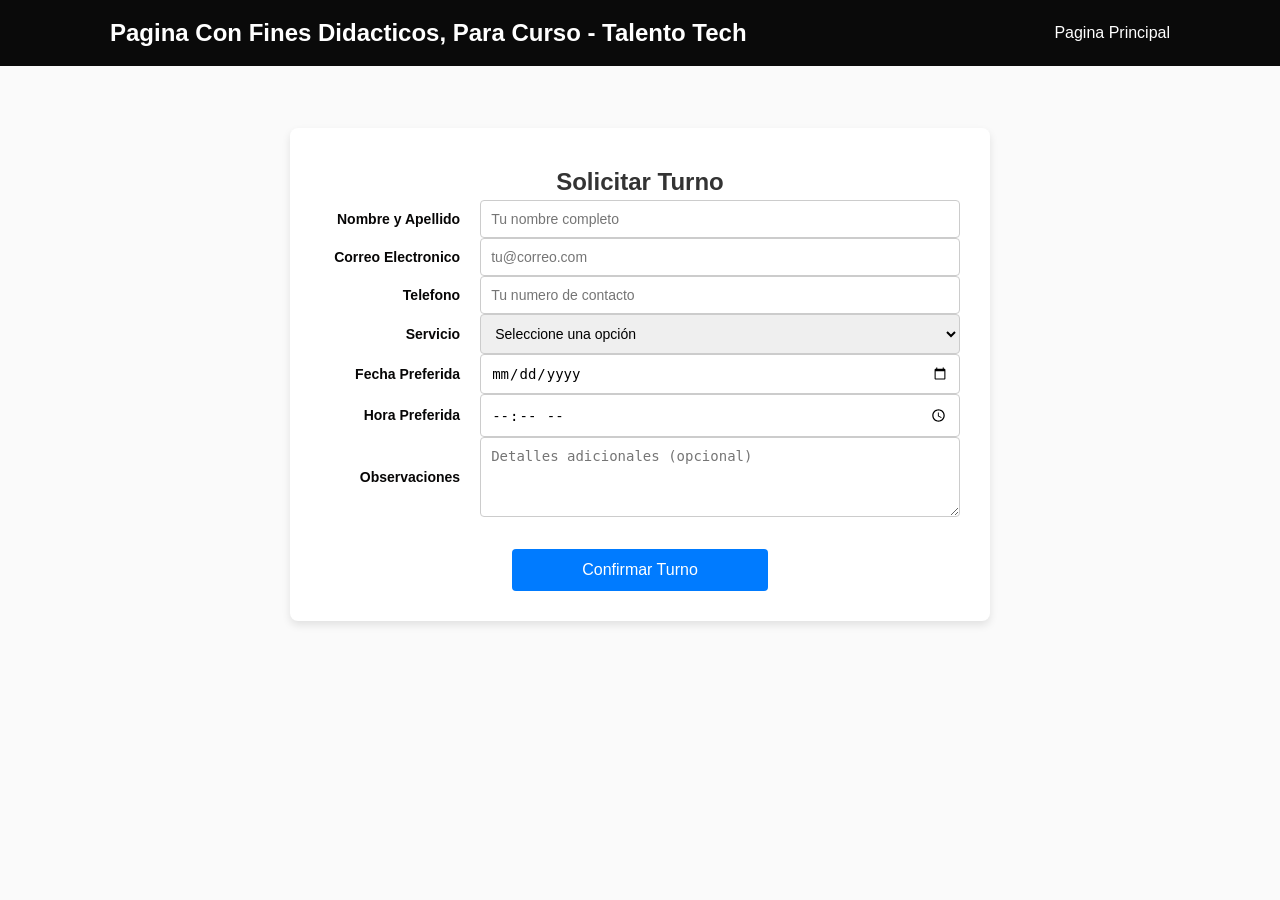
==== turnos.html @ f3f1a665 "Primer Commit TP 01102026T2039" ====
<!DOCTYPE html>
<html lang="en">
<head>
    <meta charset="UTF-8">
    <meta name="viewport" content="width=device-width, initial-scale=1.0">
    <title>Taller Pipote - Solitar TURNO</title>
    <link rel="stylesheet" href="css/style.css">
    <link rel="icon" type="image/png" href="img/coche-con-llave.png">
        <style>       
             /* Contenedor Principal de los Label e Input */
             .contenedor-datos {
                 background-color: white;
                 padding: 30px;
                 border-radius: 8px;
                 box-shadow: 0 4px 8px rgba(0, 0, 0, 0.1);
                 width: 100%;
                 max-width: 700px;
                 margin-left: auto;
                 margin-right: auto;    
                 margin-top: 10%;
             }
             /* Titulo h2 Para el titulo */
             h2 {
                 color: #333;
                 text-align: center;
                 margin-top: 1%;
             }
             
             .datos-formulario {
                 display: flex;
                 align-items: center;
                 gap: 10px;
             }
            
             label {
                 display: inline-block;
                 color: #070606;
                 font-size: 14px;
                 font-weight: bold;
                 text-align: right;
                 width: 150px;          /* Define el mismo tamaño para todos los label */
                 margin-right: 10px;
             }
             
             input, select, textarea {
                 display: inline-block;
                 width: 80%;
                 padding: 10px;
                 border: 1px solid #ccc;
                 border-radius: 4px;
                 box-sizing: border-box;
                 font-size: 14px;
             }
             
             textarea {
                 resize: vertical;
                 height: 80px;
             }
             
             button {
                 width: 40%;
                 padding: 12px;
                 background-color: #007BFF;
                 border: none;
                 color: white;
                 font-size: 16px;
                 border-radius: 4px;
                 cursor: pointer;
                 margin-left: 30%;
                 margin-top: 5%;
             }
             
             button:hover {
                 background-color: #0056b3;
             }
    </style>
</head>
<body>
    <header>
        <div class="contenedor barra-navegacion">
           <div class="logo">Pagina Con Fines Didacticos, Para Curso - Talento Tech </div>

           <nav>
                 <ul class="menu">
                    <li><a href="index.html">Pagina Principal</a></li>
                 </ul>
           </nav>
        </div>
    </header>
   
    <div class="contenedor-datos">
         <h2>Solicitar Turno</h2>
         <form action="https://formspree.io/f/xaeywvnb" method="POST">
             <div class="datos-formulario">
                 <label for="nombre">Nombre y Apellido</label>
                 <input type="text" id="nombre" name="nombre" required placeholder="Tu nombre completo">
            </div>

            <div class="datos-formulario">
                 <label for="email">Correo Electronico</label>
                 <input type="email" id="email" name="email" required placeholder="tu@correo.com">
            </div>

            <div class="datos-formulario">
                 <label for="telefono">Telefono</label>
                 <input type="tel" id="telefono" name="telefono" required placeholder="Tu numero de contacto">
            </div>

            <div class="datos-formulario">
                 <label for="servicio">Servicio</label>
                 <select id="servicio" name="servicio" required>
                     <option value="">Seleccione una opción</option>
                     <option value="consulta">Consultas Generales</option>
                     <option value="revision">Cambio Pastillas</option>
                     <option value="especialidad">Cambio Amortiguadores</option>
                 </select>
            </div>

            <div class="datos-formulario">
                 <label for="fecha">Fecha Preferida</label>
                 <input type="date" id="fecha" name="fecha" required>
            </div>

            <div class="datos-formulario">
                 <label for="hora">Hora Preferida</label>
                 <input type="time" id="hora" name="hora" required>
            </div>

            <div class="datos-formulario">
                 <label for="comentarios">Observaciones</label>
                 <textarea id="comentarios" name="comentarios" placeholder="Detalles adicionales (opcional)"></textarea>
            </div>

            <button type="submit">Confirmar Turno</button>
         </form>
    </div>
</body>
</html>
---- css/style.css ----
/* Sacamos los margenes que el navegador pone por defecto.
   Esto es muy recomendable Simpre Hacerlo al Principio Para No Olvidarse */
  * {
    margin: 0;
    padding: 0;
    box-sizing: border-box;
  }

  body {
    font-family: Arial, Helvetica, sans-serif;
    line-height: 1.5;
    color: #222;
    background: #FAFAFA;
  }

  /* Clase reutilizable: centra el contenido y le pone un ancho maximo */
  .contenedor {
    max-width: 1100px;
    margin: 0 auto;        
    padding: 0 20px;
  }

  header {
    background: #0a0a0a;
    color: white;
    padding: 15px 0;
    /*Las 5 Lineas Siguientes Dejan Fija la Parte Superior de la Pagina*/
    position: fixed;
    top: 0;
    left: 0;
    width: 100%;
    z-index: 1000;    
  }

  .barra-navegacion {
    align-items: center;
    display: flex;
    justify-content: space-between;
    flex-wrap: wrap;
    gap: 15px;
  }

  .logo {
    font-size: 24px;
    font-weight: bold;
  }
  
  /* El menu tambien es flex: los <li> quedan en fila */
  .menu {
    display: flex;
    gap: 20px;
    list-style: none;
  }

  .menu a {
    color: white;
    text-decoration: none
  }

  .menu a:hover {
    color: #f10e1adc;
    text-decoration: underline;
  }

  /* Color de Fondo y Letras del banner de bienvenida */
  .hero {
    background: #35c1c2;
    color: rgb(255, 255, 232);
    text-align: center;
    padding: 60px 20px;
  }
  /* Tamaño del Titulo y Margen Inferior */
  .hero h1 {
    font-size: 46px;
    margin-bottom: 10px;
  }

  /* Tamaño y Posicion de Parrafo del banner */
  .hero p{
    color: rgb(255, 255, 232);
    text-align: center;
    font-size: 20px;
    font-weight: bold;
  }
  /* Boton ubicado en el banner */
  .boton {
    display: inline-block;
    margin-top: 20px;
    background: #FFD34D;
    color: #222;
    padding: 12px 28px;
    border-radius: 6px;
    text-decoration: none;
    font-weight: bold;
  }

  .boton:hover {
    background: #e5b833;
  }

  main {
    padding-bottom: 50px;
  }

  .titulo-contacto {
    text-align: left;
    margin: 50px 0 30px;
    font-size: 24px;
  }
  
  /* Tarjeta Para Las Promociones */
  .tarjetas-promociones {
    display: flex;
    flex-wrap: wrap-reverse;          /* si no entran, pasan a la fila de abajo */
    gap: 25px;                /* separacion entre tarjetas */
    justify-content: space-between;
  }

  /* Contenedor Padre: Alinea las tarjetas horizontalmente */
  .contenedor-tarjetas {
    display: flex;
    gap: 16px; /* Espacio de separación entre las dos tarjetas */
    width: 100%; /* O el ancho máximo que desees, ej: max-width: 800px; */
    margin: 0 auto;
  }

  .tarjetas {
    flex: 1; /* Hace que ambas tarjetas crezcan y ocupen exactamente el mismo tamaño */
    min-width: 0; /* Evita que el contenido desborde la tarjeta */
    background: white;
    border: 1px solid #E0E0E0;
    border-radius: 8px;
    overflow: hidden;
    justify-content: space-between;
    display: flex;
    flex-direction: column;
    padding: 16px;
  }

  /* Mueve las Tarjetas Seleccionados por el Puntero */
  .tarjetas:hover {
    transform: translateY(-8px);
  }

  .tarjetas img {
    width: auto;
    height: auto;
    object-fit: fill;
    display: block;
  }

  .tarjetas-informacion {
    padding: 15px;
    display: flex;
    flex-direction: column;
    gap: 8px;
    flex: 1;
  }

  .categoria {
    font-size: 20px;
    font-weight: bold;
    font-family: 'Times New Roman', Times, serif;
    font-style: italic;
    text-transform: uppercase;
    text-align: center;
    color: #296e6f;
    letter-spacing: 1px;
  }

  .tarjetas h3 {
    font-size: 18px;
  }

  /* Clase para resaltar el Precio */
  .precio {
    font-size: 20px;
    font-weight: bold;
    color: #1F6F66;
    margin-top: auto;
  }

  /* Botones dentro de las Tarjetas */
  .tarjetas button {
    display: inline-block;
    background: #35c1c2;
    color: rgba(11, 11, 11, 0.992);
    border: none;
    padding: 10px 30px;
    border-radius: 6px;
    cursor: pointer;
    font-size: 24px;
    margin-left: 22%;
  }

  .tarjetas button:hover {
    background: #1e7979;
  }

  /* Pie de Pagina de 3 tres columnas que se acomodan solas. */
  footer {
    background: #222;
    color: #DDD;
    padding: 40px 0 20px;
  }

  .footer-columnas {
    display: flex;
    flex-wrap: wrap;
    justify-content: space-between;
    gap: 30px;
  }

  .columna {
    flex: 1 1 250px;
  }

  .columna h4 {
    color: white;
    margin-bottom: 12px;
  }

  .columna ul {
    list-style: none;
  }

  .columna a {
    color: #DDD;
    text-decoration: none;
  }

  .columna a:hover {
    color: #FFD34D;
  }

  /* Los iconos de redes, en fila y separados */
  .redes {
    display: flex;
    gap: 15px;
    margin-top: 10px;
  }

  /* Cada icono va dentro de un circulo. Usamos flex para centrarlo adentro. */
  .redes a {
    width: 40px;
    height: 40px;
    border-radius: 50%;
    background: #333;
    display: flex;
    justify-content: center;
    align-items: center;
    font-size: 18px;
  }

  .redes a:hover {
    background: #2F8F83;
    color: white;
  }

  .copyright {
    text-align: left;
    border-top: 1px solid #444;
    margin-top: 30px;
    padding-top: 15px;
    font-size: 14px;
  }

  /* Contacto */
  .bloque-contacto {
    display: flex;
    flex-wrap: wrap;
    gap: 25px;
    align-items: stretch;
  }

  .datos-contacto {
    flex-grow: 1;   /* Es Igual flex: 1 1 320px crece, se achica, base 320px */
    flex-shrink: 1;
    flex-basis: 320px;          
    background: white;
    border: 1px solid #E0E0E0;
    border-radius: 8px;
    padding: 25px;
  }

  .datos-contacto h3 {
    font-size: 18px;
    color: #1F6F66;
    margin-bottom: 10px;
  }

  .datos-contacto ul {
    list-style: none;
    margin-bottom: 25px;
  }

  .datos-contacto li {
    padding: 6px 0;
  }

  /* Los iconos quedan todos alineados a la misma distancia */
  .datos-contacto li i {
    color: #2F8F83;
    width: 22px;
  }

  .datos-contacto a {
    color: #222;
    text-decoration: none;
  }

  .datos-contacto a:hover {
    color: #5b6967;
    text-decoration: underline;
  }

  .mapa {
    flex: 1 1 420px;
    min-height: 340px;
    border-radius: 8px;
    overflow: hidden;
    border: 1px solid #E0E0E0;
  }
  
  .mapa iframe {
    width: 100%;
    height: 100%;
    min-height: 340px;
    border: 0;
    display: block;
  }
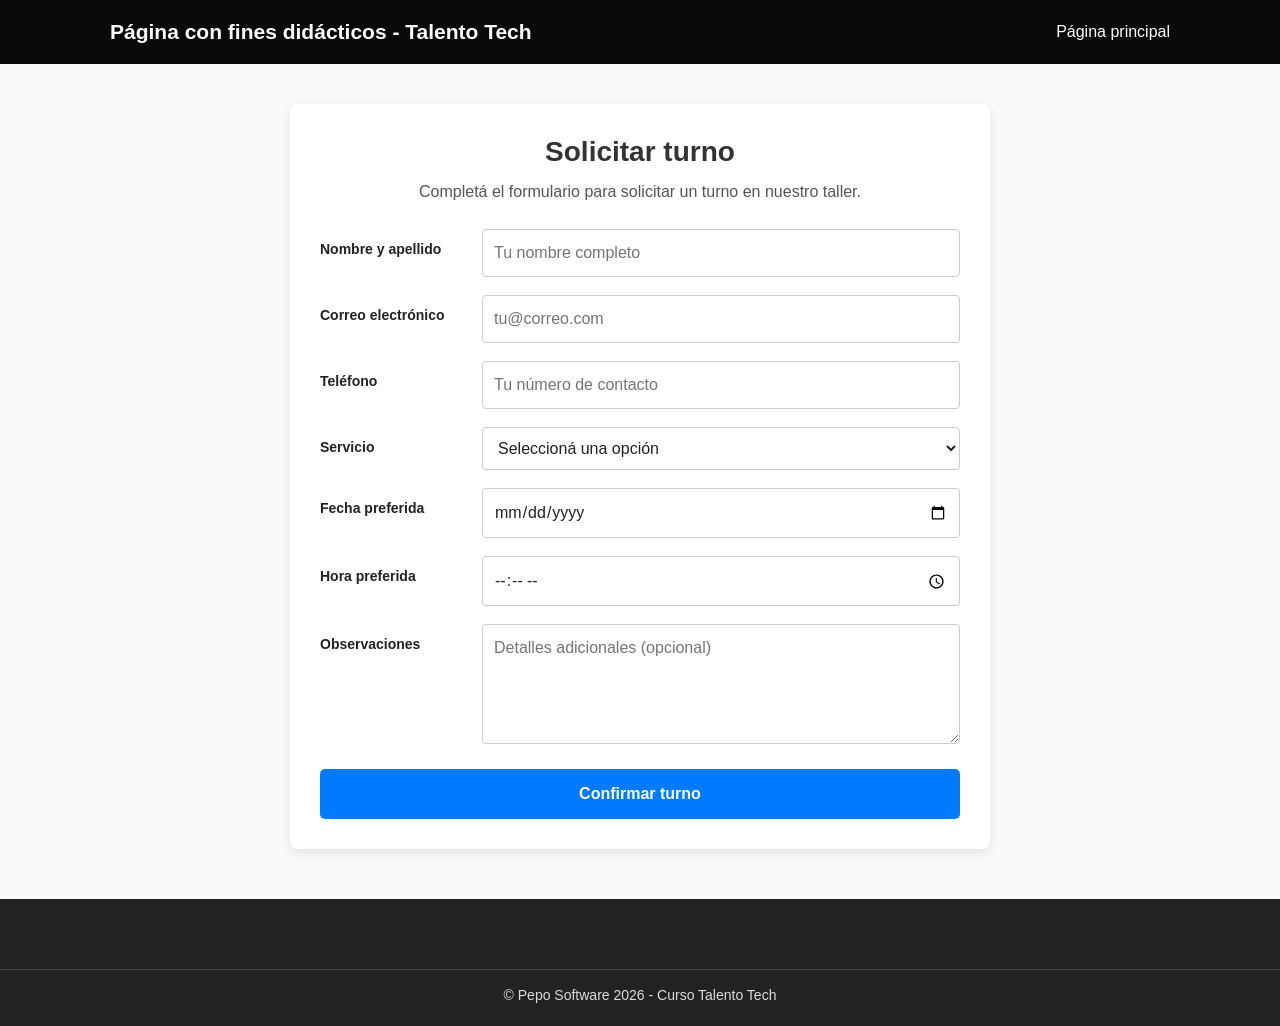
==== commit a1628550: "Modificado a Responsive" ====
--- a/turnos.html
+++ b/turnos.html
@@ -1,138 +1,131 @@
+
 <!DOCTYPE html>
-<html lang="en">
+<html lang="es">
 <head>
-    <meta charset="UTF-8">
-    <meta name="viewport" content="width=device-width, initial-scale=1.0">
-    <title>Taller Pipote - Solitar TURNO</title>
-    <link rel="stylesheet" href="css/style.css">
-    <link rel="icon" type="image/png" href="img/coche-con-llave.png">
-        <style>       
-             /* Contenedor Principal de los Label e Input */
-             .contenedor-datos {
-                 background-color: white;
-                 padding: 30px;
-                 border-radius: 8px;
-                 box-shadow: 0 4px 8px rgba(0, 0, 0, 0.1);
-                 width: 100%;
-                 max-width: 700px;
-                 margin-left: auto;
-                 margin-right: auto;    
-                 margin-top: 10%;
-             }
-             /* Titulo h2 Para el titulo */
-             h2 {
-                 color: #333;
-                 text-align: center;
-                 margin-top: 1%;
-             }
-             
-             .datos-formulario {
-                 display: flex;
-                 align-items: center;
-                 gap: 10px;
-             }
-            
-             label {
-                 display: inline-block;
-                 color: #070606;
-                 font-size: 14px;
-                 font-weight: bold;
-                 text-align: right;
-                 width: 150px;          /* Define el mismo tamaño para todos los label */
-                 margin-right: 10px;
-             }
-             
-             input, select, textarea {
-                 display: inline-block;
-                 width: 80%;
-                 padding: 10px;
-                 border: 1px solid #ccc;
-                 border-radius: 4px;
-                 box-sizing: border-box;
-                 font-size: 14px;
-             }
-             
-             textarea {
-                 resize: vertical;
-                 height: 80px;
-             }
-             
-             button {
-                 width: 40%;
-                 padding: 12px;
-                 background-color: #007BFF;
-                 border: none;
-                 color: white;
-                 font-size: 16px;
-                 border-radius: 4px;
-                 cursor: pointer;
-                 margin-left: 30%;
-                 margin-top: 5%;
-             }
-             
-             button:hover {
-                 background-color: #0056b3;
-             }
-    </style>
+  <meta charset="UTF-8">
+  <meta name="viewport" content="width=device-width, initial-scale=1.0">
+
+  <title>Taller Pipote - Solicitar turno</title>
+
+  <link rel="stylesheet" href="css/style.css">
+  <link rel="icon" type="image/png" href="img/coche-con-llave.png">
 </head>
+
 <body>
-    <header>
-        <div class="contenedor barra-navegacion">
-           <div class="logo">Pagina Con Fines Didacticos, Para Curso - Talento Tech </div>
 
-           <nav>
-                 <ul class="menu">
-                    <li><a href="index.html">Pagina Principal</a></li>
-                 </ul>
-           </nav>
+  <!-- Encabezado -->
+  <header>
+    <div class="contenedor barra-navegacion">
+      <div class="logo">
+        Página con fines didácticos - Talento Tech
+      </div>
+
+      <nav aria-label="Navegación principal">
+        <ul class="menu">
+          <li><a href="index.html">Página principal</a></li>
+        </ul>
+      </nav>
+    </div>
+  </header>
+
+  <!-- Contenido principal -->
+  <main class="pagina-turnos">
+    <section class="contenedor-datos">
+
+      <h1>Solicitar turno</h1>
+      <p class="intro-turnos">
+        Completá el formulario para solicitar un turno en nuestro taller.
+      </p>
+
+      <form
+        class="formulario-turnos"
+        action="https://formspree.io/f/xaeywvnb"
+        method="POST">
+
+        <div class="datos-formulario">
+          <label for="nombre">Nombre y apellido</label>
+          <input
+            type="text"
+            id="nombre"
+            name="nombre"
+            autocomplete="name"
+            placeholder="Tu nombre completo"
+            required>
         </div>
-    </header>
-   
-    <div class="contenedor-datos">
-         <h2>Solicitar Turno</h2>
-         <form action="https://formspree.io/f/xaeywvnb" method="POST">
-             <div class="datos-formulario">
-                 <label for="nombre">Nombre y Apellido</label>
-                 <input type="text" id="nombre" name="nombre" required placeholder="Tu nombre completo">
-            </div>
 
-            <div class="datos-formulario">
-                 <label for="email">Correo Electronico</label>
-                 <input type="email" id="email" name="email" required placeholder="tu@correo.com">
-            </div>
+        <div class="datos-formulario">
+          <label for="email">Correo electrónico</label>
+          <input
+            type="email"
+            id="email"
+            name="email"
+            autocomplete="email"
+            placeholder="tu@correo.com"
+            required>
+        </div>
 
-            <div class="datos-formulario">
-                 <label for="telefono">Telefono</label>
-                 <input type="tel" id="telefono" name="telefono" required placeholder="Tu numero de contacto">
-            </div>
+        <div class="datos-formulario">
+          <label for="telefono">Teléfono</label>
+          <input
+            type="tel"
+            id="telefono"
+            name="telefono"
+            autocomplete="tel"
+            placeholder="Tu número de contacto"
+            required>
+        </div>
 
-            <div class="datos-formulario">
-                 <label for="servicio">Servicio</label>
-                 <select id="servicio" name="servicio" required>
-                     <option value="">Seleccione una opción</option>
-                     <option value="consulta">Consultas Generales</option>
-                     <option value="revision">Cambio Pastillas</option>
-                     <option value="especialidad">Cambio Amortiguadores</option>
-                 </select>
-            </div>
+        <div class="datos-formulario">
+          <label for="servicio">Servicio</label>
+          <select id="servicio" name="servicio" required>
+            <option value="">Seleccioná una opción</option>
+            <option value="consulta">Consultas generales</option>
+            <option value="revision">Cambio de pastillas</option>
+            <option value="especialidad">Cambio de amortiguadores</option>
+          </select>
+        </div>
 
-            <div class="datos-formulario">
-                 <label for="fecha">Fecha Preferida</label>
-                 <input type="date" id="fecha" name="fecha" required>
-            </div>
+        <div class="datos-formulario">
+          <label for="fecha">Fecha preferida</label>
+          <input
+            type="date"
+            id="fecha"
+            name="fecha"
+            required>
+        </div>
 
-            <div class="datos-formulario">
-                 <label for="hora">Hora Preferida</label>
-                 <input type="time" id="hora" name="hora" required>
-            </div>
+        <div class="datos-formulario">
+          <label for="hora">Hora preferida</label>
+          <input
+            type="time"
+            id="hora"
+            name="hora"
+            required>
+        </div>
 
-            <div class="datos-formulario">
-                 <label for="comentarios">Observaciones</label>
-                 <textarea id="comentarios" name="comentarios" placeholder="Detalles adicionales (opcional)"></textarea>
-            </div>
+        <div class="datos-formulario">
+          <label for="comentarios">Observaciones</label>
+          <textarea
+            id="comentarios"
+            name="comentarios"
+            rows="4"
+            placeholder="Detalles adicionales (opcional)"></textarea>
+        </div>
 
-            <button type="submit">Confirmar Turno</button>
-         </form>
-    </div>
+        <button type="submit" class="boton-enviar">
+          Confirmar turno
+        </button>
+
+      </form>
+    </section>
+  </main>
+
+  <!-- Pie de página -->
+  <footer class="pie-turnos">
+    <p class="copyright">
+      &copy; Pepo Software 2026 - Curso Talento Tech
+    </p>
+  </footer>
+
 </body>
 </html>
--- a/css/style.css
+++ b/css/style.css
@@ -1,331 +1,818 @@
-/* Sacamos los margenes que el navegador pone por defecto.
-   Esto es muy recomendable Simpre Hacerlo al Principio Para No Olvidarse */
-  * {
-    margin: 0;
-    padding: 0;
-    box-sizing: border-box;
-  }
-
-  body {
-    font-family: Arial, Helvetica, sans-serif;
-    line-height: 1.5;
-    color: #222;
-    background: #FAFAFA;
-  }
-
-  /* Clase reutilizable: centra el contenido y le pone un ancho maximo */
+
+/* CONFIGURACION GENERAL */
+
+* {
+  margin: 0;
+  padding: 0;
+  box-sizing: border-box;
+}
+
+html {
+  scroll-behavior: smooth;
+  scroll-padding-top: 20px;
+}
+
+body {
+  font-family: Arial, Helvetica, sans-serif;
+  line-height: 1.5;
+  color: #222;
+  background: #FAFAFA;
+  overflow-wrap: break-word;
+}
+
+img,
+iframe {
+  max-width: 100%;
+}
+
+img {
+  display: block;
+}
+
+a {
+  overflow-wrap: anywhere;
+}
+
+button,
+input,
+select,
+textarea {
+  font: inherit;
+}
+
+button,
+a,
+input,
+select,
+textarea {
+  -webkit-tap-highlight-color: transparent;
+}
+
+:focus-visible {
+  outline: 3px solid #087f8c;
+  outline-offset: 3px;
+}
+
+/* CONTENEDOR GENERAL */
+
+.contenedor {
+  width: 100%;
+  max-width: 1100px;
+  margin: 0 auto;
+  padding: 0 20px;
+}
+
+.seccion {
+  padding-top: 35px;
+  padding-bottom: 15px;
+}
+
+.titulo-seccion {
+  margin-bottom: 25px;
+  text-align: center;
+  font-size: 30px;
+  line-height: 1.3;
+}
+
+/* HEADER Y NAVEGACION El header queda en el flujo normal No tapa el contenido de la pagina.*/
+
+header {
+  position: relative;
+  width: 100%;
+  background: #0a0a0a;
+  color: white;
+  padding: 15px 0;
+  z-index: 10;
+}
+
+.barra-navegacion {
+  display: flex;
+  align-items: center;
+  justify-content: space-between;
+  flex-wrap: wrap;
+  gap: 15px 25px;
+}
+
+.logo {
+  flex: 1 1 280px;
+  font-size: 21px;
+  font-weight: bold;
+}
+
+.barra-navegacion nav {
+  max-width: 100%;
+}
+
+.menu {
+  display: flex;
+  align-items: center;
+  justify-content: center;
+  flex-wrap: wrap;
+  gap: 12px 20px;
+  list-style: none;
+}
+
+.menu li {
+  min-width: 0;
+}
+
+.menu a {
+  display: inline-block;
+  color: white;
+  text-decoration: none;
+  padding: 5px 0;
+}
+
+.menu a:hover {
+  color: #FFD34D;
+  text-decoration: underline;
+}
+
+/* BANNER PRINCIPAL */
+
+.hero {
+  background: #35c1c2;
+  color: #fff;
+  text-align: center;
+  padding: 60px 20px;
+}
+
+.hero h1 {
+  font-size: clamp(30px, 4vw, 46px);
+  line-height: 1.2;
+  margin-bottom: 12px;
+}
+
+.hero p {
+  max-width: 750px;
+  margin: 0 auto;
+  font-size: clamp(16px, 2vw, 20px);
+  font-weight: bold;
+}
+
+.boton {
+  display: inline-block;
+  margin-top: 20px;
+  background: #FFD34D;
+  color: #222;
+  padding: 12px 28px;
+  border-radius: 6px;
+  text-decoration: none;
+  font-weight: bold;
+  text-align: center;
+}
+
+.boton:hover {
+  background: #e5b833;
+}
+
+/* CONTENIDO PRINCIPAL */
+
+main {
+  padding-bottom: 40px;
+}
+
+.titulo-contacto {
+  text-align: left;
+  margin: 15px 0 25px;
+  font-size: 26px;
+}
+
+/* TARJETAS DE PROMOCIONES */
+
+.contenedor-tarjetas {
+  display: grid;
+  grid-template-columns: repeat(2, minmax(0, 1fr));
+  gap: 24px;
+  width: 100%;
+}
+
+.tarjetas {
+  min-width: 0;
+  background: white;
+  border: 1px solid #E0E0E0;
+  border-radius: 8px;
+  overflow: hidden;
+  display: flex;
+  flex-direction: column;
+  transition: transform 0.2s ease;
+}
+
+.tarjetas:hover {
+  transform: translateY(-4px);
+}
+
+.tarjetas img {
+  width: 100%;
+  height: 240px;
+  object-fit: cover;
+}
+
+.tarjetas-informacion {
+  padding: 18px;
+  display: flex;
+  flex-direction: column;
+  align-items: flex-start;
+  gap: 10px;
+  flex: 1;
+}
+
+.categoria {
+  align-self: center;
+  font-size: 18px;
+  font-weight: bold;
+  font-family: "Times New Roman", Times, serif;
+  font-style: italic;
+  text-transform: uppercase;
+  text-align: center;
+  color: #296e6f;
+  letter-spacing: 1px;
+}
+
+.tarjetas h3 {
+  font-size: 19px;
+  line-height: 1.35;
+}
+
+.tarjetas p {
+  font-size: 16px;
+}
+
+.precio {
+  font-size: 22px;
+  font-weight: bold;
+  color: #1F6F66;
+  margin-top: auto;
+}
+
+/* Enlace que funciona como boton */
+
+.boton-tarjeta {
+  display: block;
+  width: 100%;
+  margin-top: 10px;
+  padding: 12px 15px;
+  border-radius: 6px;
+  background: #35c1c2;
+  color: #111;
+  text-decoration: none;
+  text-align: center;
+  font-size: 16px;
+  font-weight: bold;
+  overflow-wrap: normal;
+}
+
+.boton-tarjeta:hover {
+  background: #1e7979;
+  color: white;
+}
+
+/* CONTACTO Y UBICACION */
+
+.bloque-contacto {
+  display: flex;
+  flex-wrap: wrap;
+  align-items: stretch;
+  gap: 25px;
+}
+
+.datos-contacto {
+  flex: 1 1 320px;
+  min-width: 0;
+  background: white;
+  border: 1px solid #E0E0E0;
+  border-radius: 8px;
+  padding: 25px;
+}
+
+.datos-contacto h3 {
+  font-size: 18px;
+  color: #1F6F66;
+  margin-bottom: 10px;
+}
+
+.datos-contacto ul {
+  list-style: none;
+  margin-bottom: 25px;
+}
+
+.datos-contacto li {
+  padding: 7px 0;
+}
+
+.datos-contacto li i {
+  color: #2F8F83;
+  width: 22px;
+}
+
+.datos-contacto a {
+  color: #222;
+  text-decoration: none;
+}
+
+.datos-contacto a:hover {
+  color: #1F6F66;
+  text-decoration: underline;
+}
+
+.aviso-contacto {
+  margin-top: 15px;
+  text-align: center;
+  font-size: 13px;
+  font-weight: bold;
+}
+
+/* Mapa adaptable */
+
+.mapa {
+  flex: 1 1 420px;
+  min-width: 0;
+  min-height: 340px;
+  border-radius: 8px;
+  overflow: hidden;
+  border: 1px solid #E0E0E0;
+}
+
+.mapa iframe {
+  display: block;
+  width: 100%;
+  height: 100%;
+  min-height: 340px;
+  border: 0;
+}
+
+/* PIE DE PAGINA */
+
+footer {
+  background: #222;
+  color: #DDD;
+  padding: 40px 0 20px;
+}
+
+.footer-columnas {
+  display: flex;
+  flex-wrap: wrap;
+  justify-content: space-between;
+  gap: 30px;
+}
+
+.columna {
+  flex: 1 1 250px;
+  min-width: 0;
+}
+
+.columna h2,
+.columna h4 {
+  color: white;
+  font-size: 18px;
+  margin-bottom: 12px;
+}
+
+.columna ul {
+  list-style: none;
+}
+
+.columna li {
+  margin-bottom: 8px;
+}
+
+.columna li i {
+  margin-right: 5px;
+}
+
+.columna a {
+  color: #DDD;
+  text-decoration: none;
+}
+
+.columna a:hover {
+  color: #FFD34D;
+}
+
+.redes {
+  display: flex;
+  flex-wrap: wrap;
+  gap: 12px;
+  margin-top: 10px;
+}
+
+.redes a {
+  width: 40px;
+  height: 40px;
+  flex: 0 0 40px;
+  border-radius: 50%;
+  background: #333;
+  display: flex;
+  justify-content: center;
+  align-items: center;
+  font-size: 18px;
+}
+
+.redes a:hover {
+  background: #2F8F83;
+  color: white;
+}
+
+.copyright {
+  text-align: center;
+  border-top: 1px solid #444;
+  margin-top: 30px;
+  padding: 15px 20px 0;
+  font-size: 14px;
+}
+
+/* PAGINA DE TURNOS */
+
+.pagina-turnos {
+  padding: 40px 20px 50px;
+  min-width: 0;
+}
+
+.contenedor-datos {
+  width: 100%;
+  max-width: 700px;
+  margin: 0 auto;
+  padding: 30px;
+  background: white;
+  border-radius: 8px;
+  box-shadow: 0 4px 12px rgba(0, 0, 0, 0.1);
+}
+
+.contenedor-datos h1 {
+  color: #333;
+  text-align: center;
+  font-size: 28px;
+  line-height: 1.3;
+  margin-bottom: 10px;
+}
+
+.intro-turnos {
+  margin-bottom: 25px;
+  text-align: center;
+  color: #555;
+}
+
+.formulario-turnos {
+  width: 100%;
+}
+
+.datos-formulario {
+  display: grid;
+  grid-template-columns: minmax(130px, 150px) minmax(0, 1fr);
+  align-items: start;
+  gap: 12px;
+  margin-bottom: 18px;
+}
+
+.datos-formulario label {
+  padding-top: 10px;
+  color: #222;
+  font-size: 14px;
+  font-weight: bold;
+}
+
+.datos-formulario input,
+.datos-formulario select,
+.datos-formulario textarea {
+  display: block;
+  width: 100%;
+  min-width: 0;
+  padding: 11px;
+  border: 1px solid #CCC;
+  border-radius: 4px;
+  background: white;
+  color: #222;
+  font-size: 16px;
+}
+
+.datos-formulario textarea {
+  min-height: 100px;
+  resize: vertical;
+}
+
+.datos-formulario input:focus,
+.datos-formulario select:focus,
+.datos-formulario textarea:focus {
+  border-color: #087f8c;
+  outline: 2px solid rgba(8, 127, 140, 0.2);
+}
+
+.boton-enviar {
+  display: block;
+  width: 100%;
+  margin-top: 25px;
+  padding: 13px 20px;
+  border: none;
+  border-radius: 5px;
+  background: #007BFF;
+  color: white;
+  font-size: 16px;
+  font-weight: bold;
+  cursor: pointer;
+}
+
+.boton-enviar:hover {
+  background: #0056b3;
+}
+
+.pie-turnos {
+  margin-top: 0;
+}
+
+/* TABLETS: 768px O MENOS */
+
+@media (max-width: 768px) {
+
   .contenedor {
-    max-width: 1100px;
-    margin: 0 auto;        
-    padding: 0 20px;
+    padding-left: 18px;
+    padding-right: 18px;
   }
 
   header {
-    background: #0a0a0a;
-    color: white;
-    padding: 15px 0;
-    /*Las 5 Lineas Siguientes Dejan Fija la Parte Superior de la Pagina*/
-    position: fixed;
-    top: 0;
-    left: 0;
+    padding: 14px 0;
+  }
+
+  .barra-navegacion {
+    flex-direction: column;
+    justify-content: center;
+    text-align: center;
+    gap: 10px;
+  }
+
+  .logo {
+    flex: 0 1 auto;
     width: 100%;
-    z-index: 1000;    
-  }
-
-  .barra-navegacion {
-    align-items: center;
-    display: flex;
-    justify-content: space-between;
-    flex-wrap: wrap;
-    gap: 15px;
-  }
-
-  .logo {
-    font-size: 24px;
-    font-weight: bold;
-  }
-  
-  /* El menu tambien es flex: los <li> quedan en fila */
+    font-size: 20px;
+  }
+
   .menu {
-    display: flex;
-    gap: 20px;
-    list-style: none;
+    gap: 8px 18px;
   }
 
   .menu a {
-    color: white;
-    text-decoration: none
-  }
-
-  .menu a:hover {
-    color: #f10e1adc;
-    text-decoration: underline;
-  }
-
-  /* Color de Fondo y Letras del banner de bienvenida */
+    font-size: 15px;
+  }
+
   .hero {
-    background: #35c1c2;
-    color: rgb(255, 255, 232);
-    text-align: center;
-    padding: 60px 20px;
-  }
-  /* Tamaño del Titulo y Margen Inferior */
-  .hero h1 {
-    font-size: 46px;
-    margin-bottom: 10px;
-  }
-
-  /* Tamaño y Posicion de Parrafo del banner */
-  .hero p{
-    color: rgb(255, 255, 232);
-    text-align: center;
-    font-size: 20px;
-    font-weight: bold;
-  }
-  /* Boton ubicado en el banner */
-  .boton {
-    display: inline-block;
-    margin-top: 20px;
-    background: #FFD34D;
-    color: #222;
-    padding: 12px 28px;
-    border-radius: 6px;
-    text-decoration: none;
-    font-weight: bold;
-  }
-
-  .boton:hover {
-    background: #e5b833;
-  }
-
-  main {
-    padding-bottom: 50px;
-  }
-
-  .titulo-contacto {
-    text-align: left;
-    margin: 50px 0 30px;
-    font-size: 24px;
-  }
-  
-  /* Tarjeta Para Las Promociones */
-  .tarjetas-promociones {
-    display: flex;
-    flex-wrap: wrap-reverse;          /* si no entran, pasan a la fila de abajo */
-    gap: 25px;                /* separacion entre tarjetas */
-    justify-content: space-between;
-  }
-
-  /* Contenedor Padre: Alinea las tarjetas horizontalmente */
+    padding: 45px 20px;
+  }
+
   .contenedor-tarjetas {
-    display: flex;
-    gap: 16px; /* Espacio de separación entre las dos tarjetas */
-    width: 100%; /* O el ancho máximo que desees, ej: max-width: 800px; */
-    margin: 0 auto;
-  }
-
-  .tarjetas {
-    flex: 1; /* Hace que ambas tarjetas crezcan y ocupen exactamente el mismo tamaño */
-    min-width: 0; /* Evita que el contenido desborde la tarjeta */
-    background: white;
-    border: 1px solid #E0E0E0;
-    border-radius: 8px;
-    overflow: hidden;
-    justify-content: space-between;
-    display: flex;
-    flex-direction: column;
-    padding: 16px;
-  }
-
-  /* Mueve las Tarjetas Seleccionados por el Puntero */
-  .tarjetas:hover {
-    transform: translateY(-8px);
+    gap: 18px;
   }
 
   .tarjetas img {
-    width: auto;
-    height: auto;
-    object-fit: fill;
-    display: block;
+    height: 200px;
   }
 
   .tarjetas-informacion {
     padding: 15px;
-    display: flex;
+  }
+
+  .bloque-contacto {
     flex-direction: column;
+  }
+
+  .datos-contacto,
+  .mapa {
+    flex: 1 1 auto;
+    width: 100%;
+  }
+
+  .mapa,
+  .mapa iframe {
+    min-height: 300px;
+  }
+
+  .footer-columnas {
+    gap: 25px;
+  }
+
+  .columna {
+    flex: 1 1 40%;
+  }
+
+  .contenedor-datos {
+    padding: 25px;
+  }
+}
+
+/* CELULARES: 480px O MENOS */
+
+@media (max-width: 480px) {
+
+  .contenedor {
+    padding-left: 15px;
+    padding-right: 15px;
+  }
+
+  header {
+    padding: 12px 0;
+  }
+
+  .barra-navegacion {
     gap: 8px;
-    flex: 1;
-  }
-
-  .categoria {
-    font-size: 20px;
-    font-weight: bold;
-    font-family: 'Times New Roman', Times, serif;
-    font-style: italic;
-    text-transform: uppercase;
-    text-align: center;
-    color: #296e6f;
-    letter-spacing: 1px;
+  }
+
+  .logo {
+    font-size: 17px;
+    line-height: 1.4;
+  }
+
+  .menu {
+    width: 100%;
+    flex-direction: column;
+    align-items: stretch;
+    gap: 2px;
+  }
+
+  .menu a {
+    display: block;
+    padding: 7px 5px;
+    font-size: 15px;
+  }
+
+  .hero {
+    padding: 38px 15px;
+  }
+
+  .hero h1 {
+    font-size: 30px;
+  }
+
+  .hero p {
+    font-size: 16px;
+  }
+
+  .boton {
+    padding: 11px 20px;
+    font-size: 15px;
+  }
+
+  .seccion {
+    padding-top: 25px;
+  }
+
+  .titulo-seccion {
+    font-size: 24px;
+    margin-bottom: 20px;
+  }
+
+  .titulo-contacto {
+    margin: 20px 0;
+    font-size: 22px;
+  }
+
+  .contenedor-tarjetas {
+    grid-template-columns: minmax(0, 1fr);
+    gap: 20px;
+  }
+
+  .tarjetas:hover {
+    transform: none;
+  }
+
+  .tarjetas img {
+    height: auto;
+    aspect-ratio: 16 / 9;
+    object-fit: cover;
+  }
+
+  .tarjetas-informacion {
+    padding: 15px;
   }
 
   .tarjetas h3 {
     font-size: 18px;
   }
 
-  /* Clase para resaltar el Precio */
   .precio {
     font-size: 20px;
-    font-weight: bold;
-    color: #1F6F66;
-    margin-top: auto;
-  }
-
-  /* Botones dentro de las Tarjetas */
-  .tarjetas button {
-    display: inline-block;
-    background: #35c1c2;
-    color: rgba(11, 11, 11, 0.992);
-    border: none;
-    padding: 10px 30px;
-    border-radius: 6px;
-    cursor: pointer;
-    font-size: 24px;
-    margin-left: 22%;
-  }
-
-  .tarjetas button:hover {
-    background: #1e7979;
-  }
-
-  /* Pie de Pagina de 3 tres columnas que se acomodan solas. */
+  }
+
+  .boton-tarjeta {
+    font-size: 15px;
+    padding: 12px 8px;
+  }
+
+  .datos-contacto {
+    padding: 18px;
+  }
+
+  .datos-contacto li {
+    font-size: 14px;
+  }
+
+  .mapa,
+  .mapa iframe {
+    min-height: 260px;
+  }
+
   footer {
-    background: #222;
-    color: #DDD;
-    padding: 40px 0 20px;
+    padding: 30px 0 15px;
   }
 
   .footer-columnas {
-    display: flex;
-    flex-wrap: wrap;
-    justify-content: space-between;
-    gap: 30px;
+    flex-direction: column;
+    gap: 25px;
   }
 
   .columna {
-    flex: 1 1 250px;
-  }
-
-  .columna h4 {
-    color: white;
-    margin-bottom: 12px;
-  }
-
-  .columna ul {
-    list-style: none;
-  }
-
-  .columna a {
-    color: #DDD;
-    text-decoration: none;
-  }
-
-  .columna a:hover {
-    color: #FFD34D;
-  }
-
-  /* Los iconos de redes, en fila y separados */
+    flex: 1 1 100%;
+  }
+
+  .copyright {
+    font-size: 12px;
+  }
+
   .redes {
-    display: flex;
-    gap: 15px;
-    margin-top: 10px;
-  }
-
-  /* Cada icono va dentro de un circulo. Usamos flex para centrarlo adentro. */
-  .redes a {
-    width: 40px;
-    height: 40px;
-    border-radius: 50%;
-    background: #333;
-    display: flex;
-    justify-content: center;
-    align-items: center;
-    font-size: 18px;
-  }
-
-  .redes a:hover {
-    background: #2F8F83;
-    color: white;
-  }
-
-  .copyright {
-    text-align: left;
-    border-top: 1px solid #444;
-    margin-top: 30px;
-    padding-top: 15px;
+    justify-content: flex-start;
+  }
+
+  /* Formulario en una sola columna */
+
+  .pagina-turnos {
+    padding: 25px 12px 35px;
+  }
+
+  .contenedor-datos {
+    padding: 20px 16px;
+  }
+
+  .contenedor-datos h1 {
+    font-size: 25px;
+  }
+
+  .intro-turnos {
     font-size: 14px;
   }
 
-  /* Contacto */
-  .bloque-contacto {
-    display: flex;
-    flex-wrap: wrap;
-    gap: 25px;
-    align-items: stretch;
+  .datos-formulario {
+    grid-template-columns: minmax(0, 1fr);
+    gap: 5px;
+    margin-bottom: 16px;
+  }
+
+  .datos-formulario label {
+    padding-top: 0;
+    font-size: 14px;
+  }
+
+  .datos-formulario input,
+  .datos-formulario select,
+  .datos-formulario textarea {
+    width: 100%;
+    font-size: 16px;
+  }
+
+  .boton-enviar {
+    width: 100%;
+    margin-top: 20px;
+  }
+}
+
+/* PANTALLAS MUY ESTRECHAS: 360px O MENOS */
+
+@media (max-width: 360px) {
+
+  .contenedor {
+    padding-left: 12px;
+    padding-right: 12px;
+  }
+
+  .logo {
+    font-size: 16px;
+  }
+
+  .hero h1 {
+    font-size: 27px;
+  }
+
+  .contenedor-datos {
+    padding: 18px 12px;
   }
 
   .datos-contacto {
-    flex-grow: 1;   /* Es Igual flex: 1 1 320px crece, se achica, base 320px */
-    flex-shrink: 1;
-    flex-basis: 320px;          
-    background: white;
-    border: 1px solid #E0E0E0;
-    border-radius: 8px;
-    padding: 25px;
-  }
-
-  .datos-contacto h3 {
-    font-size: 18px;
-    color: #1F6F66;
-    margin-bottom: 10px;
-  }
-
-  .datos-contacto ul {
-    list-style: none;
-    margin-bottom: 25px;
-  }
-
-  .datos-contacto li {
-    padding: 6px 0;
-  }
-
-  /* Los iconos quedan todos alineados a la misma distancia */
-  .datos-contacto li i {
-    color: #2F8F83;
-    width: 22px;
-  }
-
-  .datos-contacto a {
-    color: #222;
-    text-decoration: none;
-  }
-
-  .datos-contacto a:hover {
-    color: #5b6967;
-    text-decoration: underline;
-  }
-
-  .mapa {
-    flex: 1 1 420px;
-    min-height: 340px;
-    border-radius: 8px;
-    overflow: hidden;
-    border: 1px solid #E0E0E0;
-  }
-  
-  .mapa iframe {
-    width: 100%;
-    height: 100%;
-    min-height: 340px;
-    border: 0;
-    display: block;
-  }
+    padding: 14px;
+  }
+
+  .redes {
+    gap: 8px;
+  }
+}
+
+/* PREFERENCIAS DE MOVIMIENTO */
+
+@media (prefers-reduced-motion: reduce) {
+  html {
+    scroll-behavior: auto;
+  }
+
+  *,
+  *::before,
+  *::after {
+    transition-duration: 0.01ms !important;
+    animation-duration: 0.01ms !important;
+    animation-iteration-count: 1 !important;
+  }
+}
